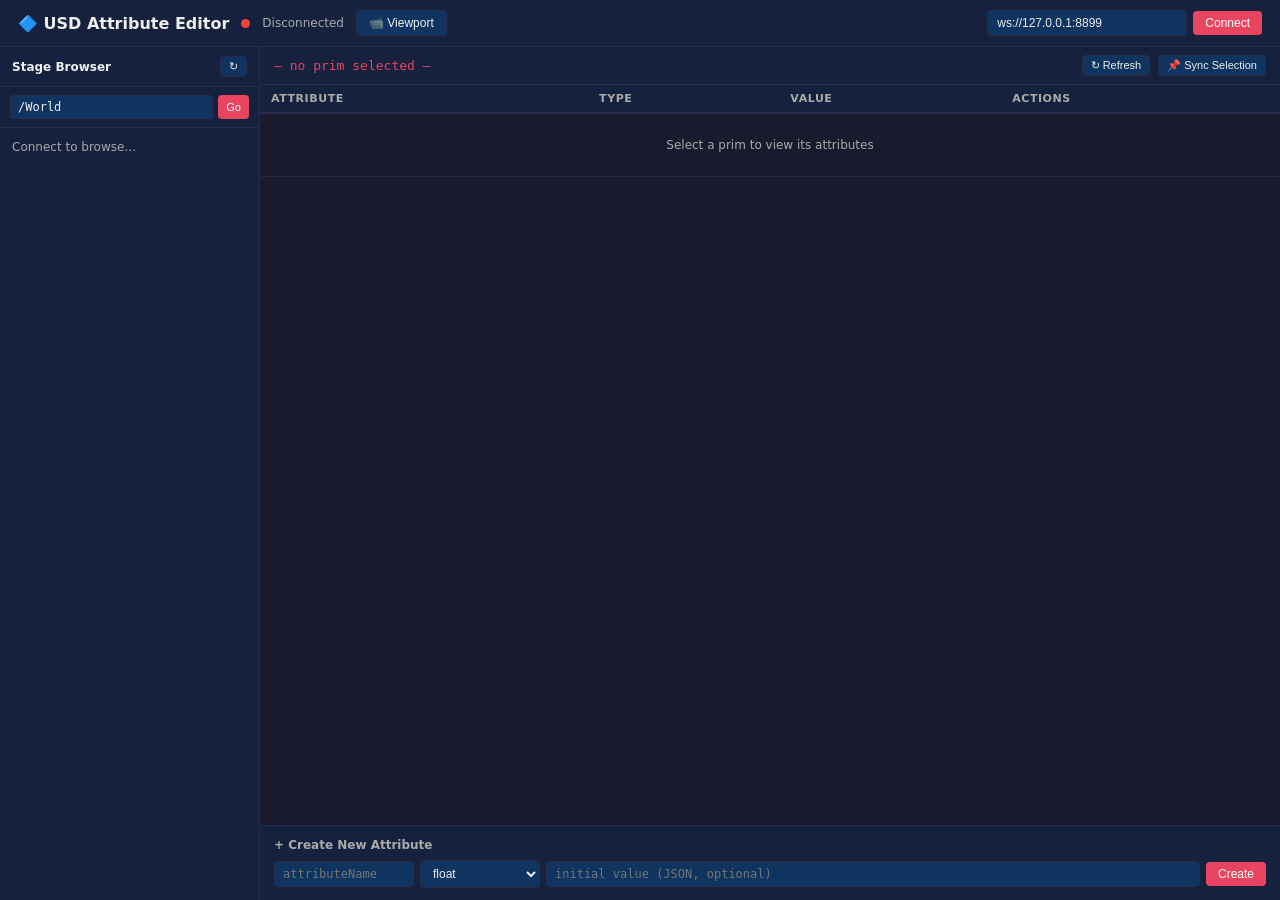
==== source/extensions/omnicool.webapp/data/webapp/usd-editor.html @ cc1acbef "fix: Omniverse WebRTC no video — add vid.play(), remove 0.4s outer timeout, use get_running_loop() C" ====
<!DOCTYPE html>
<html lang="en">
<head>
  <meta charset="utf-8"/>
  <meta name="viewport" content="width=device-width,initial-scale=1"/>
  <title>USD Attribute Editor</title>
  <style>
    :root {
      --bg: #1a1a2e; --surface: #16213e; --card: #0f3460;
      --accent: #e94560; --accent2: #533483;
      --text: #eee; --text-dim: #aaa; --border: #2a2a4a;
      --success: #4caf50; --warning: #ff9800; --error: #f44336;
    }
    * { box-sizing: border-box; margin: 0; padding: 0; }
    body { background: var(--bg); color: var(--text); font-family: 'Segoe UI', system-ui, sans-serif; height: 100vh; display: flex; flex-direction: column; overflow: hidden; }
    header { background: var(--surface); padding: 10px 18px; display: flex; align-items: center; gap: 12px; border-bottom: 1px solid var(--border); flex-shrink: 0; }
    header h1 { font-size: 16px; font-weight: 600; white-space: nowrap; }
    .status-dot { width: 9px; height: 9px; border-radius: 50%; background: var(--error); flex-shrink: 0; }
    .status-dot.connected { background: var(--success); }
    .status-dot.connecting { background: var(--warning); }
    .status-label { font-size: 12px; color: var(--text-dim); white-space: nowrap; }
    .ws-row { display: flex; gap: 6px; margin-left: auto; align-items: center; }
    .ws-row input { background: var(--card); border: 1px solid var(--border); color: var(--text); padding: 5px 9px; border-radius: 4px; font-size: 12px; width: 200px; }
    button { cursor: pointer; border: none; border-radius: 4px; padding: 5px 12px; font-size: 12px; font-weight: 500; transition: opacity .15s; }
    button:disabled { opacity: .4; cursor: default; }
    .btn-primary { background: var(--accent); color: #fff; }
    .btn-primary:not(:disabled):hover { opacity: .82; }
    .btn-secondary { background: var(--card); color: var(--text); border: 1px solid var(--border); }
    .btn-secondary:not(:disabled):hover { background: var(--accent2); border-color: var(--accent2); }
    .btn-danger { background: transparent; color: var(--error); border: 1px solid var(--error); }
    .btn-danger:not(:disabled):hover { background: var(--error); color: #fff; }
    .btn-sm { padding: 3px 8px; font-size: 11px; }
    .sel-bar { background: var(--accent2); padding: 5px 16px; font-size: 12px; display: none; align-items: center; gap: 8px; flex-shrink: 0; }
    .sel-bar.show { display: flex; }
    main { flex: 1; display: flex; overflow: hidden; }
    /* ── Prim panel ── */
    .prim-panel { width: 260px; background: var(--surface); border-right: 1px solid var(--border); display: flex; flex-direction: column; flex-shrink: 0; }
    .panel-hdr { padding: 9px 12px; font-size: 12px; font-weight: 600; border-bottom: 1px solid var(--border); display: flex; align-items: center; justify-content: space-between; }
    .path-row { padding: 8px 10px; display: flex; gap: 5px; border-bottom: 1px solid var(--border); }
    .path-row input { flex: 1; background: var(--card); border: 1px solid var(--border); color: var(--text); padding: 4px 7px; border-radius: 3px; font-size: 12px; font-family: monospace; }
    .prim-list { flex: 1; overflow-y: auto; }
    .prim-item { padding: 6px 12px; font-size: 12px; cursor: pointer; border-bottom: 1px solid rgba(255,255,255,.04); display: flex; align-items: center; gap: 6px; font-family: monospace; }
    .prim-item:hover { background: var(--card); }
    .prim-item.sel { background: var(--accent2); }
    .prim-icon { opacity: .5; font-style: normal; }
    /* ── Attr panel ── */
    .attr-panel { flex: 1; display: flex; flex-direction: column; overflow: hidden; min-width: 0; }
    .attr-toolbar { padding: 8px 14px; border-bottom: 1px solid var(--border); display: flex; align-items: center; gap: 8px; background: var(--surface); flex-shrink: 0; flex-wrap: wrap; }
    .attr-toolbar .prim-lbl { font-size: 13px; color: var(--accent); font-family: monospace; flex: 1; min-width: 0; overflow: hidden; text-overflow: ellipsis; white-space: nowrap; }
    .table-wrap { flex: 1; overflow-y: auto; }
    table { width: 100%; border-collapse: collapse; font-size: 12px; }
    th { text-align: left; padding: 7px 11px; background: var(--surface); border-bottom: 2px solid var(--border); font-weight: 600; color: var(--text-dim); font-size: 11px; text-transform: uppercase; letter-spacing: .05em; position: sticky; top: 0; }
    td { padding: 5px 11px; border-bottom: 1px solid rgba(255,255,255,.05); vertical-align: middle; }
    tr:hover td { background: rgba(255,255,255,.03); }
    .col-name { font-family: monospace; color: #64b5f6; white-space: nowrap; }
    .col-type { color: var(--text-dim); font-family: monospace; font-size: 11px; white-space: nowrap; }
    .col-val  { font-family: monospace; max-width: 280px; overflow: hidden; text-overflow: ellipsis; white-space: nowrap; }
    .col-acts { white-space: nowrap; }
    .edit-inp { background: var(--card); border: 1px solid var(--accent); color: var(--text); padding: 3px 7px; border-radius: 3px; font-family: monospace; font-size: 12px; width: 100%; }
    .act-row { display: flex; gap: 3px; }
    /* ── Create form ── */
    .create-form { padding: 12px 14px; background: var(--surface); border-top: 1px solid var(--border); flex-shrink: 0; }
    .create-form h3 { font-size: 12px; font-weight: 600; color: var(--text-dim); margin-bottom: 8px; }
    .form-row { display: flex; gap: 6px; flex-wrap: wrap; align-items: center; }
    .form-row input, .form-row select { background: var(--card); border: 1px solid var(--border); color: var(--text); padding: 5px 8px; border-radius: 4px; font-size: 12px; }
    #newName { width: 140px; font-family: monospace; }
    #newType { width: 120px; }
    #newVal  { flex: 1; min-width: 100px; font-family: monospace; }
    /* ── Toast ── */
    #toast { position: fixed; bottom: 18px; right: 18px; background: var(--card); color: var(--text); padding: 9px 16px; border-radius: 5px; font-size: 12px; display: none; border-left: 3px solid var(--success); z-index: 999; max-width: 320px; }
    #toast.err { border-left-color: var(--error); }
    /* ── Scrollbar ── */
    ::-webkit-scrollbar { width: 6px; } ::-webkit-scrollbar-track { background: transparent; } ::-webkit-scrollbar-thumb { background: #333; border-radius: 3px; }
    /* ── I-key inspect mode ── */
    body.i-mode, body.i-mode * { cursor: crosshair !important; }
    #iKeyHint { position: fixed; bottom: 0; left: 0; right: 0; background: rgba(233,69,96,.88); color: #fff; text-align: center; padding: 6px 12px; font-size: 12px; font-weight: 500; display: none; z-index: 300; pointer-events: none; }
    body.i-mode #iKeyHint { display: block; }
    #iKeyHint.armed { background: rgba(83,52,131,.92); }
    /* ── Prim info HUD ── */
    #primHud { position: fixed; background: var(--surface); border: 1px solid var(--accent); border-radius: 7px; padding: 11px 15px 9px; min-width: 240px; max-width: 380px; box-shadow: 0 6px 24px rgba(0,0,0,.55); z-index: 400; display: none; }
    .hud-path { font-family: monospace; color: var(--accent); font-size: 13px; font-weight: 600; margin-bottom: 7px; word-break: break-all; }
    .hud-tbl { width: 100%; border-collapse: collapse; font-size: 11px; }
    .hud-tbl td { padding: 2px 8px 2px 0; vertical-align: top; }
    .hud-attr-name { color: #64b5f6; font-family: monospace; white-space: nowrap; }
    .hud-attr-val  { color: var(--text); font-family: monospace; max-width: 220px; overflow: hidden; text-overflow: ellipsis; white-space: nowrap; }
    .hud-empty { font-size: 11px; color: var(--text-dim); margin-bottom: 4px; }
    .hud-hint { font-size: 10px; color: var(--text-dim); margin-top: 7px; padding-top: 5px; border-top: 1px solid var(--border); }
    /* ── WebRTC viewport panel ── */
    #rtcPanel { display: none; background: #000; border-bottom: 1px solid var(--border); flex-shrink: 0; position: relative; height: 300px; }
    #rtcPanel.show { display: flex; }
    #rtcVideo { flex: 1; object-fit: contain; background: #000; height: 100%; display: block; }
    .rtc-bar { position: absolute; bottom: 0; left: 0; right: 0; background: rgba(22,33,62,.88); display: flex; align-items: center; gap: 8px; padding: 5px 10px; font-size: 12px; }
    .rtc-dot { width: 8px; height: 8px; border-radius: 50%; background: var(--error); flex-shrink: 0; }
    .rtc-dot.connected { background: var(--success); }
    .rtc-dot.connecting { background: var(--warning); }
    #rtcUrl { background: var(--card); border: 1px solid var(--border); color: var(--text); padding: 4px 8px; border-radius: 3px; font-size: 11px; width: 240px; font-family: monospace; }
    .rtc-note { font-size: 10px; color: var(--text-dim); margin-left: auto; }
  </style>
</head>
<body>

<header>
  <h1>🔷 USD Attribute Editor</h1>
  <div class="status-dot" id="dot"></div>
  <span class="status-label" id="statusLbl">Disconnected</span>
  <button class="btn-secondary" id="rtcToggleBtn"
          onclick="toggleRtcPanel()" title="Toggle live viewport stream">
    📹 Viewport
  </button>
  <div class="ws-row">
    <input id="wsUrl" value="ws://127.0.0.1:8899" placeholder="ws://host:port"/>
    <button class="btn-primary" id="connectBtn" onclick="toggleConnect()">Connect</button>
  </div>
</header>

<div class="sel-bar" id="selBar">
  📌 Viewport selection:&nbsp;<span id="selPaths" style="font-family:monospace"></span>
  <button class="btn-sm btn-secondary" onclick="loadFromSel()">Load</button>
</div>

<!-- Live viewport streaming panel (WebRTC) — hidden until toggled -->
<div id="rtcPanel">
  <!-- eslint-disable-next-line -->
  <video id="rtcVideo" autoplay playsinline muted></video>
  <div class="rtc-bar">
    <div class="rtc-dot" id="rtcDot"></div>
    <span id="rtcStatus" style="color:var(--text-dim)">Disconnected</span>
    <input id="rtcUrl" value="" placeholder="http://127.0.0.1:8900/webrtc/offer"/>
    <button class="btn-sm btn-primary" id="rtcConnBtn" onclick="rtcToggleConnect()">Connect</button>
    <span class="rtc-note">Requires webrtcEnabled = true in extension.toml</span>
  </div>
</div>

<main>
  <div class="prim-panel">
    <div class="panel-hdr">
      Stage Browser
      <button class="btn-sm btn-secondary" onclick="refreshChildren()" title="Refresh children">↻</button>
    </div>
    <div class="path-row">
      <input id="pathInp" value="/World" placeholder="Prim path" onkeydown="if(event.key==='Enter')goPath()"/>
      <button class="btn-sm btn-primary" onclick="goPath()">Go</button>
    </div>
    <div class="prim-list" id="primList"><div style="padding:12px;color:var(--text-dim);font-size:12px">Connect to browse…</div></div>
  </div>

  <div class="attr-panel">
    <div class="attr-toolbar">
      <span class="prim-lbl" id="primLbl">— no prim selected —</span>
      <button class="btn-sm btn-secondary" onclick="refreshAttrs()">↻ Refresh</button>
      <button class="btn-sm btn-secondary" onclick="syncSel()">📌 Sync Selection</button>
    </div>
    <div class="table-wrap">
      <table>
        <thead><tr><th>Attribute</th><th>Type</th><th>Value</th><th>Actions</th></tr></thead>
        <tbody id="attrTbody">
          <tr><td colspan="4" style="text-align:center;padding:24px;color:var(--text-dim)">Select a prim to view its attributes</td></tr>
        </tbody>
      </table>
    </div>
    <div class="create-form">
      <h3>+ Create New Attribute</h3>
      <div class="form-row">
        <input id="newName" placeholder="attributeName" />
        <select id="newType">
          <option value="float">float</option>
          <option value="double">double</option>
          <option value="int">int</option>
          <option value="bool">bool</option>
          <option value="string">string</option>
          <option value="token">token</option>
          <option value="asset">asset</option>
          <option value="float2">float2</option>
          <option value="float3">float3</option>
          <option value="float4">float4</option>
          <option value="double3">double3</option>
          <option value="color3f">color3f</option>
          <option value="color4f">color4f</option>
          <option value="normal3f">normal3f</option>
          <option value="point3f">point3f</option>
          <option value="vector3f">vector3f</option>
          <option value="texCoord2f">texCoord2f</option>
          <option value="matrix4d">matrix4d</option>
          <option value="quatf">quatf</option>
        </select>
        <input id="newVal" placeholder="initial value (JSON, optional)" />
        <button class="btn-primary" onclick="createAttr()">Create</button>
      </div>
    </div>
  </div>
</main>

<div id="iKeyHint">🔍 Inspect mode — hold the mouse button for 1 second to read prim attributes</div>
<div id="primHud"></div>

<div id="toast"></div>

<script>
  /* ── State ─────────────────────────────────────────────────── */
  let ws = null, msgId = 0, pending = {}, currentPrim = null, editingAttr = null, attrRows = [];

  /* ── WebSocket ─────────────────────────────────────────────── */
  function toggleConnect() {
    if (ws && ws.readyState === WebSocket.OPEN) { ws.close(); return; }
    connect();
  }

  function connect() {
    const url = document.getElementById('wsUrl').value.trim();
    if (ws) { ws.close(); ws = null; }
    setStatus('connecting');
    ws = new WebSocket(url);
    ws.onopen = () => {
      setStatus('connected');
      document.getElementById('connectBtn').textContent = 'Disconnect';
      syncSel();
      if (currentPrim) refreshAttrs();
      else refreshChildren();
    };
    ws.onclose = ws.onerror = () => {
      setStatus('disconnected');
      document.getElementById('connectBtn').textContent = 'Connect';
    };
    ws.onmessage = (evt) => {
      let msg; try { msg = JSON.parse(evt.data); } catch { return; }
      const cb = pending[msg.id];
      if (cb) { delete pending[msg.id]; msg.ok ? cb.resolve(msg.payload) : cb.reject(new Error(msg.error || 'USD error')); }
    };
  }

  function send(type, payload) {
    return new Promise((resolve, reject) => {
      if (!ws || ws.readyState !== WebSocket.OPEN) { reject(new Error('Not connected')); return; }
      const id = String(++msgId);
      pending[id] = { resolve, reject };
      ws.send(JSON.stringify({ id, type, payload }));
      setTimeout(() => { if (pending[id]) { delete pending[id]; reject(new Error('Timeout')); } }, 10000);
    });
  }

  function setStatus(s) {
    const dot = document.getElementById('dot'), lbl = document.getElementById('statusLbl');
    dot.className = 'status-dot' + (s === 'connected' ? ' connected' : s === 'connecting' ? ' connecting' : '');
    lbl.textContent = s === 'connected' ? 'Connected' : s === 'connecting' ? 'Connecting…' : 'Disconnected';
  }

  function toast(msg, isErr) {
    const t = document.getElementById('toast');
    t.textContent = msg; t.className = isErr ? 'err' : ''; t.style.display = 'block';
    setTimeout(() => { t.style.display = 'none'; }, 3000);
  }

  /* ── Prim browser ──────────────────────────────────────────── */
  async function goPath() {
    const p = document.getElementById('pathInp').value.trim();
    if (p) await selectPrim(p);
  }

  async function refreshChildren() {
    const path = document.getElementById('pathInp').value.trim() || '/';
    try {
      const r = await send('usd.list_children', { primPath: path });
      renderPrimList(r.children || []);
    } catch(e) { toast('Error: ' + e.message, true); }
  }

  async function selectPrim(path) {
    currentPrim = path;
    document.getElementById('pathInp').value = path;
    document.getElementById('primLbl').textContent = path;
    document.querySelectorAll('.prim-item').forEach(el => el.classList.toggle('sel', el.dataset.path === path));
    await Promise.all([refreshAttrs(), refreshChildren()]);
  }

  function renderPrimList(paths) {
    const list = document.getElementById('primList');
    if (!paths.length) { list.innerHTML = '<div style="padding:12px;color:var(--text-dim);font-size:12px">No children</div>'; return; }
    list.innerHTML = '';
    paths.forEach(p => {
      const el = document.createElement('div');
      el.className = 'prim-item' + (p === currentPrim ? ' sel' : '');
      el.dataset.path = p;
      el.innerHTML = `<i class="prim-icon">▸</i>${esc(p.split('/').pop())}`;
      el.title = p;
      el.onclick = () => selectPrim(p);
      list.appendChild(el);
    });
  }

  /* ── Attribute editor ──────────────────────────────────────── */
  async function refreshAttrs() {
    if (!currentPrim) return;
    const tbody = document.getElementById('attrTbody');
    tbody.innerHTML = '<tr><td colspan="4" style="padding:12px;color:var(--text-dim)">Loading…</td></tr>';
    try {
      const { attrs } = await send('usd.list_attrs', { primPath: currentPrim });
      attrRows = await Promise.all((attrs || []).map(async name => {
        try { const r = await send('usd.get_attr', { primPath: currentPrim, attr: name }); return { name, value: r.value }; }
        catch { return { name, value: null }; }
      }));
      renderAttrTable();
    } catch(e) {
      tbody.innerHTML = `<tr><td colspan="4" style="padding:12px;color:var(--error)">${esc(e.message)}</td></tr>`;
    }
  }

  function renderAttrTable() {
    const tbody = document.getElementById('attrTbody');
    tbody.innerHTML = '';
    if (!attrRows.length) {
      tbody.innerHTML = '<tr><td colspan="4" style="text-align:center;padding:24px;color:var(--text-dim)">No attributes on this prim</td></tr>';
      return;
    }
    attrRows.forEach(({ name, value }) => {
      const tr = document.createElement('tr');
      const vs = fmtVal(value), editing = editingAttr === name;
      tr.innerHTML = `
        <td class="col-name">${esc(name)}</td>
        <td class="col-type">${esc(guessType(value))}</td>
        <td class="col-val">${
          editing
            ? `<input class="edit-inp" id="ei_${esc(name)}" value="${esc(vs)}" onkeydown="onEditKey(event,'${esc(name)}')">`
            : `<span title="${esc(vs)}">${esc(vs)}</span>`
        }</td>
        <td class="col-acts"><div class="act-row">${
          editing
            ? `<button class="btn-sm btn-primary" onclick="saveAttr('${esc(name)}')">✓ Save</button>
               <button class="btn-sm btn-secondary" onclick="cancelEdit()">✗</button>`
            : `<button class="btn-sm btn-secondary" onclick="startEdit('${esc(name)}')">Edit</button>
               <button class="btn-sm btn-danger" onclick="deleteAttr('${esc(name)}')">✕</button>`
        }</div></td>`;
      tbody.appendChild(tr);
    });
    if (editingAttr) { const inp = document.getElementById('ei_' + editingAttr); if (inp) { inp.focus(); inp.select(); } }
  }

  function startEdit(name) { editingAttr = name; renderAttrTable(); }
  function cancelEdit()    { editingAttr = null; renderAttrTable(); }
  function onEditKey(e, name) { if (e.key === 'Enter') saveAttr(name); else if (e.key === 'Escape') cancelEdit(); }

  async function saveAttr(name) {
    const inp = document.getElementById('ei_' + name);
    if (!inp) return;
    let value; try { value = JSON.parse(inp.value); } catch { value = inp.value; }
    try {
      await send('usd.set_attr', { primPath: currentPrim, attr: name, value });
      toast('✓ Saved: ' + name);
      editingAttr = null;
      await refreshAttrs();
    } catch(e) { toast('Error: ' + e.message, true); }
  }

  async function deleteAttr(name) {
    if (!confirm(`Delete attribute "${name}" from ${currentPrim}?`)) return;
    try {
      await send('usd.delete_attr', { primPath: currentPrim, attr: name });
      toast('✓ Deleted: ' + name);
      await refreshAttrs();
    } catch(e) { toast('Error: ' + e.message, true); }
  }

  async function createAttr() {
    const name = document.getElementById('newName').value.trim();
    const typeName = document.getElementById('newType').value;
    const rawVal  = document.getElementById('newVal').value.trim();
    if (!name) { toast('Enter attribute name', true); return; }
    if (!currentPrim) { toast('Select a prim first', true); return; }
    let value = null;
    if (rawVal) { try { value = JSON.parse(rawVal); } catch { value = rawVal; } }
    try {
      await send('usd.create_attr', { primPath: currentPrim, attr: name, typeName, value });
      toast('✓ Created: ' + name);
      document.getElementById('newName').value = '';
      document.getElementById('newVal').value  = '';
      await refreshAttrs();
    } catch(e) { toast('Error: ' + e.message, true); }
  }

  /* ── Viewport selection ────────────────────────────────────── */
  async function syncSel() {
    try {
      const { paths } = await send('usd.get_selection', {});
      const bar = document.getElementById('selBar');
      if (paths && paths.length) {
        bar.className = 'sel-bar show';
        document.getElementById('selPaths').textContent = paths.join(', ');
      } else { bar.className = 'sel-bar'; }
    } catch { /* ignore */ }
  }

  async function loadFromSel() {
    try {
      const { paths } = await send('usd.get_selection', {});
      if (paths && paths.length) await selectPrim(paths[0]);
      else toast('Nothing selected in viewport', true);
    } catch(e) { toast('Error: ' + e.message, true); }
  }

  /* ── Helpers ───────────────────────────────────────────────── */
  function fmtVal(v) {
    if (v === null || v === undefined) return '—';
    if (typeof v === 'object') return JSON.stringify(v);
    return String(v);
  }
  function guessType(v) {
    if (v === null || v === undefined) return '';
    if (Array.isArray(v)) return `array[${v.length}]`;
    return typeof v;
  }
  function esc(s) {
    return String(s).replace(/&/g,'&amp;').replace(/</g,'&lt;').replace(/>/g,'&gt;').replace(/"/g,'&quot;');
  }

  /* ── Prim info HUD (hold I + long-press for 1 s) ─────────────────────── */
  let _iKeyActive = false;
  let _pickTimer  = null;
  const _HOLD_MS  = 1000;  // long-press threshold in ms

  document.addEventListener('keydown', (e) => {
    if ((e.key === 'i' || e.key === 'I') && !e.repeat && !e.ctrlKey && !e.metaKey) {
      _iKeyActive = true;
      document.body.classList.add('i-mode');
    }
  });

  document.addEventListener('keyup', (e) => {
    if (e.key === 'i' || e.key === 'I') {
      _iKeyActive = false;
      document.body.classList.remove('i-mode');
      _cancelPickTimer();
    }
  });

  document.addEventListener('mousedown', (e) => {
    if (!_iKeyActive || !ws || ws.readyState !== WebSocket.OPEN) return;
    const cx = e.clientX, cy = e.clientY;
    document.getElementById('iKeyHint').classList.add('armed');
    _pickTimer = setTimeout(() => {
      document.getElementById('iKeyHint').classList.remove('armed');
      _triggerPrimInspect(cx, cy);
    }, _HOLD_MS);
  });

  document.addEventListener('mouseup', () => {
    document.getElementById('iKeyHint').classList.remove('armed');
    _cancelPickTimer();
  });

  function _cancelPickTimer() {
    if (_pickTimer) { clearTimeout(_pickTimer); _pickTimer = null; }
  }

  async function _triggerPrimInspect(cx, cy) {
    const normX = cx / window.innerWidth;
    const normY = cy / window.innerHeight;
    try {
      const data = await send('usd.get_prim_info', { x: normX, y: normY, maxAttrs: 10 });
      _showPrimHud(cx, cy, data.primPath, data.attrs || []);
    } catch (e) {
      toast('Inspect failed: ' + e.message, true);
    }
  }

  function _showPrimHud(cx, cy, primPath, attrs) {
    const hud = document.getElementById('primHud');
    if (!primPath) {
      hud.innerHTML = '<div class="hud-path">No prim found at cursor</div>'
        + '<div class="hud-hint">Select a prim in the viewport, then try again.</div>';
    } else {
      const rows = attrs.map(({ name, value }) =>
        `<tr><td class="hud-attr-name">${esc(name)}</td>`
        + `<td class="hud-attr-val">${esc(fmtVal(value))}</td></tr>`
      ).join('');
      hud.innerHTML = `<div class="hud-path">${esc(primPath)}</div>`
        + (rows
            ? `<table class="hud-tbl"><tbody>${rows}</tbody></table>`
            : '<div class="hud-empty">No attributes on this prim</div>')
        + '<div class="hud-hint">Click this panel or press Esc to dismiss  ·  Click <em>Load</em> to open in editor</div>'
        + `<div style="margin-top:6px"><button class="btn-sm btn-primary" onclick="selectPrim('${esc(primPath)}');_hidePrimHud()">Load in editor</button></div>`;
    }

    // Position HUD near the click, clamped to the viewport
    const pad = 12;
    let left = cx + pad, top = cy + pad;
    // Defer layout measurement until the HUD is visible
    hud.style.display = 'block';
    const rect = hud.getBoundingClientRect();
    if (left + rect.width  > window.innerWidth)  left = cx - rect.width  - pad;
    if (top  + rect.height > window.innerHeight) top  = cy - rect.height - pad;
    hud.style.left = Math.max(0, left) + 'px';
    hud.style.top  = Math.max(0, top)  + 'px';

    // Close on Escape or a click outside the HUD
    const _onKey = (e) => { if (e.key === 'Escape') _hidePrimHud(); };
    const _onClickOutside = (e) => { if (!hud.contains(e.target)) _hidePrimHud(); };
    setTimeout(() => {
      document.addEventListener('keydown', _onKey);
      document.addEventListener('mousedown', _onClickOutside);
    }, 50);

    hud._removeListeners = () => {
      document.removeEventListener('keydown', _onKey);
      document.removeEventListener('mousedown', _onClickOutside);
    };
  }

  function _hidePrimHud() {
    const hud = document.getElementById('primHud');
    hud.style.display = 'none';
    if (hud._removeListeners) { hud._removeListeners(); hud._removeListeners = null; }
  }

  /* ── WebRTC viewport streaming ─────────────────────────────── */
  let _rtcPc = null;

  function toggleRtcPanel() {
    const panel = document.getElementById('rtcPanel');
    const btn   = document.getElementById('rtcToggleBtn');
    if (panel.classList.toggle('show')) {
      btn.style.background = 'var(--accent2)';
      // Default signaling URL: same host as the page, port 8900
      const sigUrl = document.getElementById('rtcUrl');
      if (!sigUrl.value) {
        sigUrl.value = window.location.protocol + '//' + window.location.hostname + ':8900/webrtc/offer';
      }
    } else {
      btn.style.background = '';
      rtcDisconnect();
    }
  }

  function _setRtcStatus(s) {
    const dot = document.getElementById('rtcDot');
    const lbl = document.getElementById('rtcStatus');
    const btn = document.getElementById('rtcConnBtn');
    const states = { connected: ['connected',''], connecting: ['connecting',''], disconnected: ['',''] };
    const [cls] = states[s] || states.disconnected;
    dot.className = 'rtc-dot' + (cls ? ' ' + cls : '');
    lbl.textContent = s.charAt(0).toUpperCase() + s.slice(1);
    btn.textContent = s === 'connected' ? 'Disconnect' : 'Connect';
    btn.disabled = s === 'connecting';
  }

  async function rtcConnect() {
    const sigUrl = document.getElementById('rtcUrl').value.trim();
    if (!sigUrl) { toast('Enter the signaling URL', true); return; }
    if (_rtcPc) return;

    _setRtcStatus('connecting');
    try {
      const pc = new RTCPeerConnection({ iceServers: [] });
      _rtcPc = pc;

      // Request a recvonly video stream from the server — this creates a
      // video m-line in the SDP offer so the server knows to attach the
      // OmniViewportVideoTrack before answering.
      pc.addTransceiver('video', { direction: 'recvonly' });

      // Attach the incoming video track to the <video> element as soon as
      // the server sends it.
      pc.ontrack = (evt) => {
        const vid = document.getElementById('rtcVideo');
        if (evt.streams && evt.streams[0]) {
          vid.srcObject = evt.streams[0];
        } else {
          // Fallback for browsers that don't populate evt.streams
          const ms = vid.srcObject instanceof MediaStream
            ? vid.srcObject
            : new MediaStream();
          ms.addTrack(evt.track);
          vid.srcObject = ms;
        }
        // Browsers require an explicit play() after srcObject is set
        // programmatically, even when the element has autoplay+muted.
        vid.play().catch(() => {});
      };

      pc.onconnectionstatechange = () => {
        const s = pc.connectionState;
        if (s === 'connected')   _setRtcStatus('connected');
        if (s === 'connecting' || s === 'new') _setRtcStatus('connecting');
        if (s === 'failed' || s === 'closed' || s === 'disconnected') {
          _rtcPc = null;
          _setRtcStatus('disconnected');
        }
      };

      // Create the SDP offer (includes the recvonly video transceiver)
      const offer = await pc.createOffer();
      await pc.setLocalDescription(offer);

      // Wait for ICE candidate gathering to complete so the offer SDP
      // contains all a=candidate lines before we POST it to the server.
      // Without this wait the offer has no candidates, the ICE transport
      // never connects, and ontrack never fires on the browser.
      await new Promise((resolve) => {
        if (pc.iceGatheringState === 'complete') { resolve(); return; }
        const _onchange = () => {
          if (pc.iceGatheringState === 'complete') {
            pc.removeEventListener('icegatheringstatechange', _onchange);
            resolve();
          }
        };
        pc.addEventListener('icegatheringstatechange', _onchange);
        // Safety valve: 4 s maximum wait
        setTimeout(resolve, 4000);
      });

      // Post the offer to the Kit signaling server
      const resp = await fetch(sigUrl, {
        method: 'POST',
        headers: { 'Content-Type': 'application/json' },
        body: JSON.stringify({ sdp: pc.localDescription.sdp, type: pc.localDescription.type }),
      });
      if (!resp.ok) throw new Error('Signaling HTTP ' + resp.status);

      const answer = await resp.json();
      await pc.setRemoteDescription(new RTCSessionDescription(answer));
    } catch (e) {
      _rtcPc = null;
      _setRtcStatus('disconnected');
      toast('WebRTC error: ' + e.message, true);
    }
  }

  function rtcDisconnect() {
    if (_rtcPc) { _rtcPc.close(); _rtcPc = null; }
    const vid = document.getElementById('rtcVideo');
    vid.srcObject = null;
    _setRtcStatus('disconnected');
  }

  function rtcToggleConnect() {
    if (_rtcPc) rtcDisconnect();
    else rtcConnect();
  }

  /* Auto-connect */
  window.onload = connect;
</script>
</body>
</html>
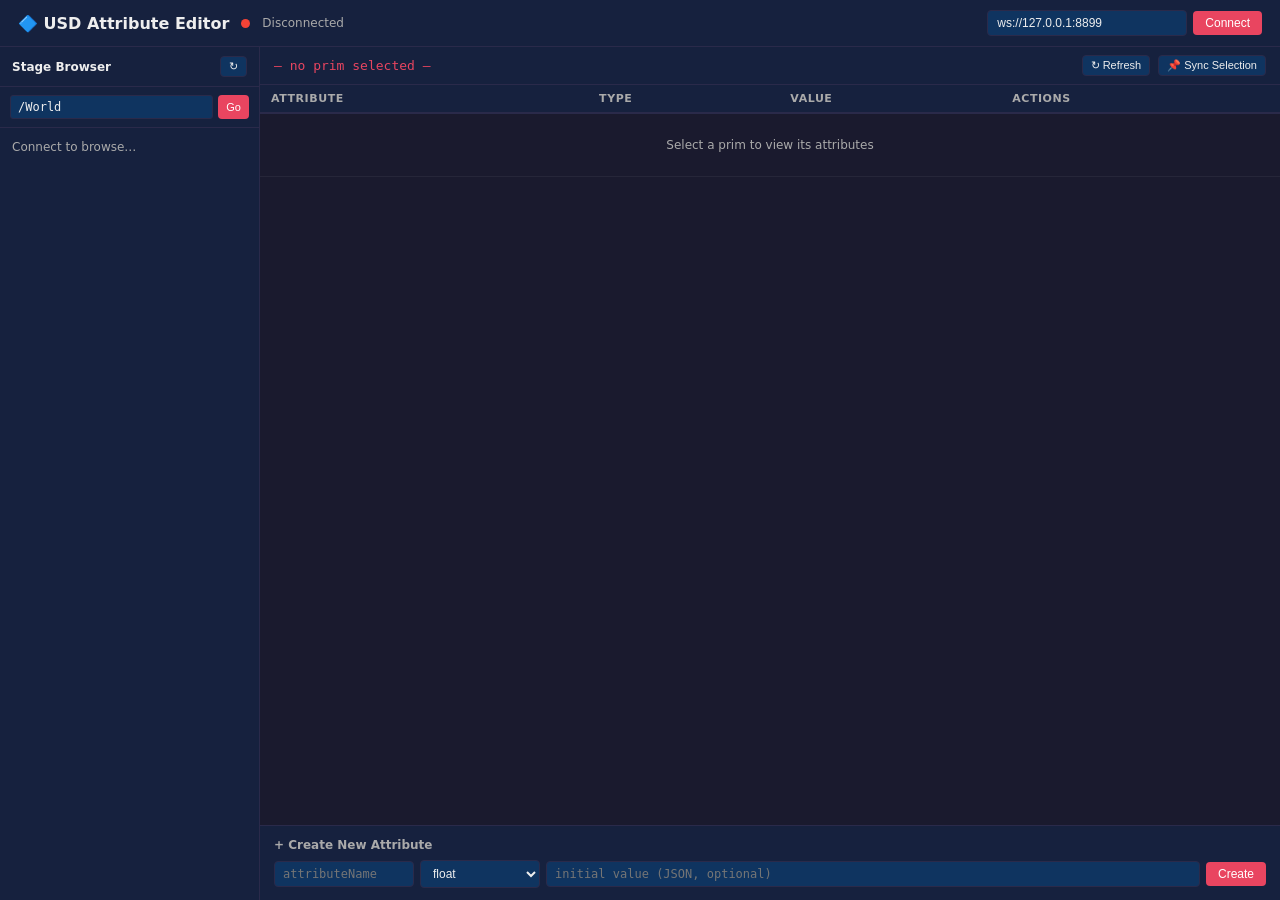
==== commit 2ec7b99d: "revert: restore codebase to commit 2b71c61 (working usd.get_prim_info + I-key HUD) Co-authored-by: R" ====
--- a/source/extensions/omnicool.webapp/data/webapp/usd-editor.html
+++ b/source/extensions/omnicool.webapp/data/webapp/usd-editor.html
@@ -85,16 +85,6 @@
     .hud-attr-val  { color: var(--text); font-family: monospace; max-width: 220px; overflow: hidden; text-overflow: ellipsis; white-space: nowrap; }
     .hud-empty { font-size: 11px; color: var(--text-dim); margin-bottom: 4px; }
     .hud-hint { font-size: 10px; color: var(--text-dim); margin-top: 7px; padding-top: 5px; border-top: 1px solid var(--border); }
-    /* ── WebRTC viewport panel ── */
-    #rtcPanel { display: none; background: #000; border-bottom: 1px solid var(--border); flex-shrink: 0; position: relative; height: 300px; }
-    #rtcPanel.show { display: flex; }
-    #rtcVideo { flex: 1; object-fit: contain; background: #000; height: 100%; display: block; }
-    .rtc-bar { position: absolute; bottom: 0; left: 0; right: 0; background: rgba(22,33,62,.88); display: flex; align-items: center; gap: 8px; padding: 5px 10px; font-size: 12px; }
-    .rtc-dot { width: 8px; height: 8px; border-radius: 50%; background: var(--error); flex-shrink: 0; }
-    .rtc-dot.connected { background: var(--success); }
-    .rtc-dot.connecting { background: var(--warning); }
-    #rtcUrl { background: var(--card); border: 1px solid var(--border); color: var(--text); padding: 4px 8px; border-radius: 3px; font-size: 11px; width: 240px; font-family: monospace; }
-    .rtc-note { font-size: 10px; color: var(--text-dim); margin-left: auto; }
   </style>
 </head>
 <body>
@@ -103,10 +93,6 @@
   <h1>🔷 USD Attribute Editor</h1>
   <div class="status-dot" id="dot"></div>
   <span class="status-label" id="statusLbl">Disconnected</span>
-  <button class="btn-secondary" id="rtcToggleBtn"
-          onclick="toggleRtcPanel()" title="Toggle live viewport stream">
-    📹 Viewport
-  </button>
   <div class="ws-row">
     <input id="wsUrl" value="ws://127.0.0.1:8899" placeholder="ws://host:port"/>
     <button class="btn-primary" id="connectBtn" onclick="toggleConnect()">Connect</button>
@@ -116,19 +102,6 @@
 <div class="sel-bar" id="selBar">
   📌 Viewport selection:&nbsp;<span id="selPaths" style="font-family:monospace"></span>
   <button class="btn-sm btn-secondary" onclick="loadFromSel()">Load</button>
-</div>
-
-<!-- Live viewport streaming panel (WebRTC) — hidden until toggled -->
-<div id="rtcPanel">
-  <!-- eslint-disable-next-line -->
-  <video id="rtcVideo" autoplay playsinline muted></video>
-  <div class="rtc-bar">
-    <div class="rtc-dot" id="rtcDot"></div>
-    <span id="rtcStatus" style="color:var(--text-dim)">Disconnected</span>
-    <input id="rtcUrl" value="" placeholder="http://127.0.0.1:8900/webrtc/offer"/>
-    <button class="btn-sm btn-primary" id="rtcConnBtn" onclick="rtcToggleConnect()">Connect</button>
-    <span class="rtc-note">Requires webrtcEnabled = true in extension.toml</span>
-  </div>
 </div>
 
 <main>
@@ -510,131 +483,6 @@
     if (hud._removeListeners) { hud._removeListeners(); hud._removeListeners = null; }
   }
 
-  /* ── WebRTC viewport streaming ─────────────────────────────── */
-  let _rtcPc = null;
-
-  function toggleRtcPanel() {
-    const panel = document.getElementById('rtcPanel');
-    const btn   = document.getElementById('rtcToggleBtn');
-    if (panel.classList.toggle('show')) {
-      btn.style.background = 'var(--accent2)';
-      // Default signaling URL: same host as the page, port 8900
-      const sigUrl = document.getElementById('rtcUrl');
-      if (!sigUrl.value) {
-        sigUrl.value = window.location.protocol + '//' + window.location.hostname + ':8900/webrtc/offer';
-      }
-    } else {
-      btn.style.background = '';
-      rtcDisconnect();
-    }
-  }
-
-  function _setRtcStatus(s) {
-    const dot = document.getElementById('rtcDot');
-    const lbl = document.getElementById('rtcStatus');
-    const btn = document.getElementById('rtcConnBtn');
-    const states = { connected: ['connected',''], connecting: ['connecting',''], disconnected: ['',''] };
-    const [cls] = states[s] || states.disconnected;
-    dot.className = 'rtc-dot' + (cls ? ' ' + cls : '');
-    lbl.textContent = s.charAt(0).toUpperCase() + s.slice(1);
-    btn.textContent = s === 'connected' ? 'Disconnect' : 'Connect';
-    btn.disabled = s === 'connecting';
-  }
-
-  async function rtcConnect() {
-    const sigUrl = document.getElementById('rtcUrl').value.trim();
-    if (!sigUrl) { toast('Enter the signaling URL', true); return; }
-    if (_rtcPc) return;
-
-    _setRtcStatus('connecting');
-    try {
-      const pc = new RTCPeerConnection({ iceServers: [] });
-      _rtcPc = pc;
-
-      // Request a recvonly video stream from the server — this creates a
-      // video m-line in the SDP offer so the server knows to attach the
-      // OmniViewportVideoTrack before answering.
-      pc.addTransceiver('video', { direction: 'recvonly' });
-
-      // Attach the incoming video track to the <video> element as soon as
-      // the server sends it.
-      pc.ontrack = (evt) => {
-        const vid = document.getElementById('rtcVideo');
-        if (evt.streams && evt.streams[0]) {
-          vid.srcObject = evt.streams[0];
-        } else {
-          // Fallback for browsers that don't populate evt.streams
-          const ms = vid.srcObject instanceof MediaStream
-            ? vid.srcObject
-            : new MediaStream();
-          ms.addTrack(evt.track);
-          vid.srcObject = ms;
-        }
-        // Browsers require an explicit play() after srcObject is set
-        // programmatically, even when the element has autoplay+muted.
-        vid.play().catch(() => {});
-      };
-
-      pc.onconnectionstatechange = () => {
-        const s = pc.connectionState;
-        if (s === 'connected')   _setRtcStatus('connected');
-        if (s === 'connecting' || s === 'new') _setRtcStatus('connecting');
-        if (s === 'failed' || s === 'closed' || s === 'disconnected') {
-          _rtcPc = null;
-          _setRtcStatus('disconnected');
-        }
-      };
-
-      // Create the SDP offer (includes the recvonly video transceiver)
-      const offer = await pc.createOffer();
-      await pc.setLocalDescription(offer);
-
-      // Wait for ICE candidate gathering to complete so the offer SDP
-      // contains all a=candidate lines before we POST it to the server.
-      // Without this wait the offer has no candidates, the ICE transport
-      // never connects, and ontrack never fires on the browser.
-      await new Promise((resolve) => {
-        if (pc.iceGatheringState === 'complete') { resolve(); return; }
-        const _onchange = () => {
-          if (pc.iceGatheringState === 'complete') {
-            pc.removeEventListener('icegatheringstatechange', _onchange);
-            resolve();
-          }
-        };
-        pc.addEventListener('icegatheringstatechange', _onchange);
-        // Safety valve: 4 s maximum wait
-        setTimeout(resolve, 4000);
-      });
-
-      // Post the offer to the Kit signaling server
-      const resp = await fetch(sigUrl, {
-        method: 'POST',
-        headers: { 'Content-Type': 'application/json' },
-        body: JSON.stringify({ sdp: pc.localDescription.sdp, type: pc.localDescription.type }),
-      });
-      if (!resp.ok) throw new Error('Signaling HTTP ' + resp.status);
-
-      const answer = await resp.json();
-      await pc.setRemoteDescription(new RTCSessionDescription(answer));
-    } catch (e) {
-      _rtcPc = null;
-      _setRtcStatus('disconnected');
-      toast('WebRTC error: ' + e.message, true);
-    }
-  }
-
-  function rtcDisconnect() {
-    if (_rtcPc) { _rtcPc.close(); _rtcPc = null; }
-    const vid = document.getElementById('rtcVideo');
-    vid.srcObject = null;
-    _setRtcStatus('disconnected');
-  }
-
-  function rtcToggleConnect() {
-    if (_rtcPc) rtcDisconnect();
-    else rtcConnect();
-  }
-
   /* Auto-connect */
   window.onload = connect;
 </script>
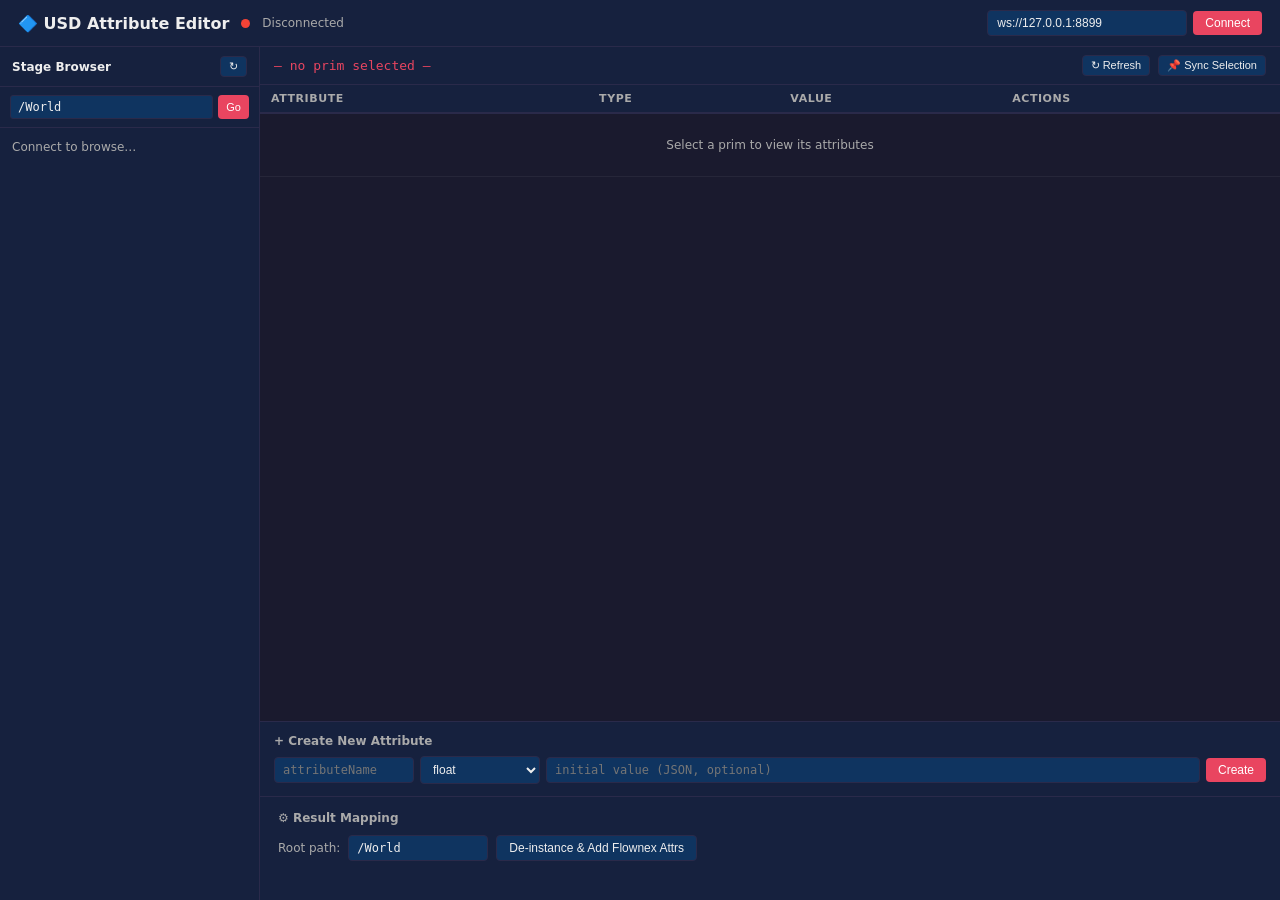
==== commit 661af4be: "Add flownex_attr_tools.py, WS handler, and Result Mapping panel in usd-editor.html Co-authored-by: R" ====
--- a/source/extensions/omnicool.webapp/data/webapp/usd-editor.html
+++ b/source/extensions/omnicool.webapp/data/webapp/usd-editor.html
@@ -71,20 +71,13 @@
     #toast.err { border-left-color: var(--error); }
     /* ── Scrollbar ── */
     ::-webkit-scrollbar { width: 6px; } ::-webkit-scrollbar-track { background: transparent; } ::-webkit-scrollbar-thumb { background: #333; border-radius: 3px; }
-    /* ── I-key inspect mode ── */
-    body.i-mode, body.i-mode * { cursor: crosshair !important; }
-    #iKeyHint { position: fixed; bottom: 0; left: 0; right: 0; background: rgba(233,69,96,.88); color: #fff; text-align: center; padding: 6px 12px; font-size: 12px; font-weight: 500; display: none; z-index: 300; pointer-events: none; }
-    body.i-mode #iKeyHint { display: block; }
-    #iKeyHint.armed { background: rgba(83,52,131,.92); }
-    /* ── Prim info HUD ── */
-    #primHud { position: fixed; background: var(--surface); border: 1px solid var(--accent); border-radius: 7px; padding: 11px 15px 9px; min-width: 240px; max-width: 380px; box-shadow: 0 6px 24px rgba(0,0,0,.55); z-index: 400; display: none; }
-    .hud-path { font-family: monospace; color: var(--accent); font-size: 13px; font-weight: 600; margin-bottom: 7px; word-break: break-all; }
-    .hud-tbl { width: 100%; border-collapse: collapse; font-size: 11px; }
-    .hud-tbl td { padding: 2px 8px 2px 0; vertical-align: top; }
-    .hud-attr-name { color: #64b5f6; font-family: monospace; white-space: nowrap; }
-    .hud-attr-val  { color: var(--text); font-family: monospace; max-width: 220px; overflow: hidden; text-overflow: ellipsis; white-space: nowrap; }
-    .hud-empty { font-size: 11px; color: var(--text-dim); margin-bottom: 4px; }
-    .hud-hint { font-size: 10px; color: var(--text-dim); margin-top: 7px; padding-top: 5px; border-top: 1px solid var(--border); }
+    /* ── Result Mapping panel ── */
+    .result-mapping-panel { padding: 14px 18px; background: var(--surface); border-top: 1px solid var(--border); flex-shrink: 0; }
+    .result-mapping-panel h3 { font-size: 12px; font-weight: 600; color: var(--text-dim); margin-bottom: 10px; }
+    .result-mapping-panel .rm-row { display: flex; gap: 8px; align-items: center; flex-wrap: wrap; }
+    .result-mapping-panel .rm-row label { font-size: 12px; color: var(--text-dim); white-space: nowrap; }
+    .result-mapping-panel .rm-row input { background: var(--card); border: 1px solid var(--border); color: var(--text); padding: 5px 8px; border-radius: 4px; font-size: 12px; font-family: monospace; width: 140px; }
+    #rmResult { margin-top: 8px; font-size: 12px; color: var(--success); min-height: 1.4em; }
   </style>
 </head>
 <body>
@@ -160,11 +153,17 @@
         <button class="btn-primary" onclick="createAttr()">Create</button>
       </div>
     </div>
+    <div class="result-mapping-panel">
+      <h3>⚙ Result Mapping</h3>
+      <div class="rm-row">
+        <label>Root path:</label>
+        <input id="rmRoot" value="/World" placeholder="/World" />
+        <button class="btn-secondary" onclick="runDeinstanceAndAddFlownex()">De-instance &amp; Add Flownex Attrs</button>
+      </div>
+      <div id="rmResult"></div>
+    </div>
   </div>
 </main>
-
-<div id="iKeyHint">🔍 Inspect mode — hold the mouse button for 1 second to read prim attributes</div>
-<div id="primHud"></div>
 
 <div id="toast"></div>
 
@@ -384,103 +383,22 @@
     return String(s).replace(/&/g,'&amp;').replace(/</g,'&lt;').replace(/>/g,'&gt;').replace(/"/g,'&quot;');
   }
 
-  /* ── Prim info HUD (hold I + long-press for 1 s) ─────────────────────── */
-  let _iKeyActive = false;
-  let _pickTimer  = null;
-  const _HOLD_MS  = 1000;  // long-press threshold in ms
-
-  document.addEventListener('keydown', (e) => {
-    if ((e.key === 'i' || e.key === 'I') && !e.repeat && !e.ctrlKey && !e.metaKey) {
-      _iKeyActive = true;
-      document.body.classList.add('i-mode');
+  /* ── Result Mapping ────────────────────────────────────────── */
+  async function runDeinstanceAndAddFlownex() {
+    const root = document.getElementById('rmRoot').value.trim() || '/World';
+    const lbl  = document.getElementById('rmResult');
+    lbl.style.color = 'var(--text-dim)';
+    lbl.textContent = 'Running…';
+    try {
+      const r = await send('flownex_tools.deinstance_and_add_flownex', { root });
+      lbl.style.color = 'var(--success)';
+      lbl.textContent = r.summary || 'Done.';
+      toast('✓ ' + (r.summary || 'Done.'));
+    } catch(e) {
+      lbl.style.color = 'var(--error)';
+      lbl.textContent = 'Error: ' + e.message;
+      toast('Error: ' + e.message, true);
     }
-  });
-
-  document.addEventListener('keyup', (e) => {
-    if (e.key === 'i' || e.key === 'I') {
-      _iKeyActive = false;
-      document.body.classList.remove('i-mode');
-      _cancelPickTimer();
-    }
-  });
-
-  document.addEventListener('mousedown', (e) => {
-    if (!_iKeyActive || !ws || ws.readyState !== WebSocket.OPEN) return;
-    const cx = e.clientX, cy = e.clientY;
-    document.getElementById('iKeyHint').classList.add('armed');
-    _pickTimer = setTimeout(() => {
-      document.getElementById('iKeyHint').classList.remove('armed');
-      _triggerPrimInspect(cx, cy);
-    }, _HOLD_MS);
-  });
-
-  document.addEventListener('mouseup', () => {
-    document.getElementById('iKeyHint').classList.remove('armed');
-    _cancelPickTimer();
-  });
-
-  function _cancelPickTimer() {
-    if (_pickTimer) { clearTimeout(_pickTimer); _pickTimer = null; }
-  }
-
-  async function _triggerPrimInspect(cx, cy) {
-    const normX = cx / window.innerWidth;
-    const normY = cy / window.innerHeight;
-    try {
-      const data = await send('usd.get_prim_info', { x: normX, y: normY, maxAttrs: 10 });
-      _showPrimHud(cx, cy, data.primPath, data.attrs || []);
-    } catch (e) {
-      toast('Inspect failed: ' + e.message, true);
-    }
-  }
-
-  function _showPrimHud(cx, cy, primPath, attrs) {
-    const hud = document.getElementById('primHud');
-    if (!primPath) {
-      hud.innerHTML = '<div class="hud-path">No prim found at cursor</div>'
-        + '<div class="hud-hint">Select a prim in the viewport, then try again.</div>';
-    } else {
-      const rows = attrs.map(({ name, value }) =>
-        `<tr><td class="hud-attr-name">${esc(name)}</td>`
-        + `<td class="hud-attr-val">${esc(fmtVal(value))}</td></tr>`
-      ).join('');
-      hud.innerHTML = `<div class="hud-path">${esc(primPath)}</div>`
-        + (rows
-            ? `<table class="hud-tbl"><tbody>${rows}</tbody></table>`
-            : '<div class="hud-empty">No attributes on this prim</div>')
-        + '<div class="hud-hint">Click this panel or press Esc to dismiss  ·  Click <em>Load</em> to open in editor</div>'
-        + `<div style="margin-top:6px"><button class="btn-sm btn-primary" onclick="selectPrim('${esc(primPath)}');_hidePrimHud()">Load in editor</button></div>`;
-    }
-
-    // Position HUD near the click, clamped to the viewport
-    const pad = 12;
-    let left = cx + pad, top = cy + pad;
-    // Defer layout measurement until the HUD is visible
-    hud.style.display = 'block';
-    const rect = hud.getBoundingClientRect();
-    if (left + rect.width  > window.innerWidth)  left = cx - rect.width  - pad;
-    if (top  + rect.height > window.innerHeight) top  = cy - rect.height - pad;
-    hud.style.left = Math.max(0, left) + 'px';
-    hud.style.top  = Math.max(0, top)  + 'px';
-
-    // Close on Escape or a click outside the HUD
-    const _onKey = (e) => { if (e.key === 'Escape') _hidePrimHud(); };
-    const _onClickOutside = (e) => { if (!hud.contains(e.target)) _hidePrimHud(); };
-    setTimeout(() => {
-      document.addEventListener('keydown', _onKey);
-      document.addEventListener('mousedown', _onClickOutside);
-    }, 50);
-
-    hud._removeListeners = () => {
-      document.removeEventListener('keydown', _onKey);
-      document.removeEventListener('mousedown', _onClickOutside);
-    };
-  }
-
-  function _hidePrimHud() {
-    const hud = document.getElementById('primHud');
-    hud.style.display = 'none';
-    if (hud._removeListeners) { hud._removeListeners(); hud._removeListeners = null; }
   }
 
   /* Auto-connect */
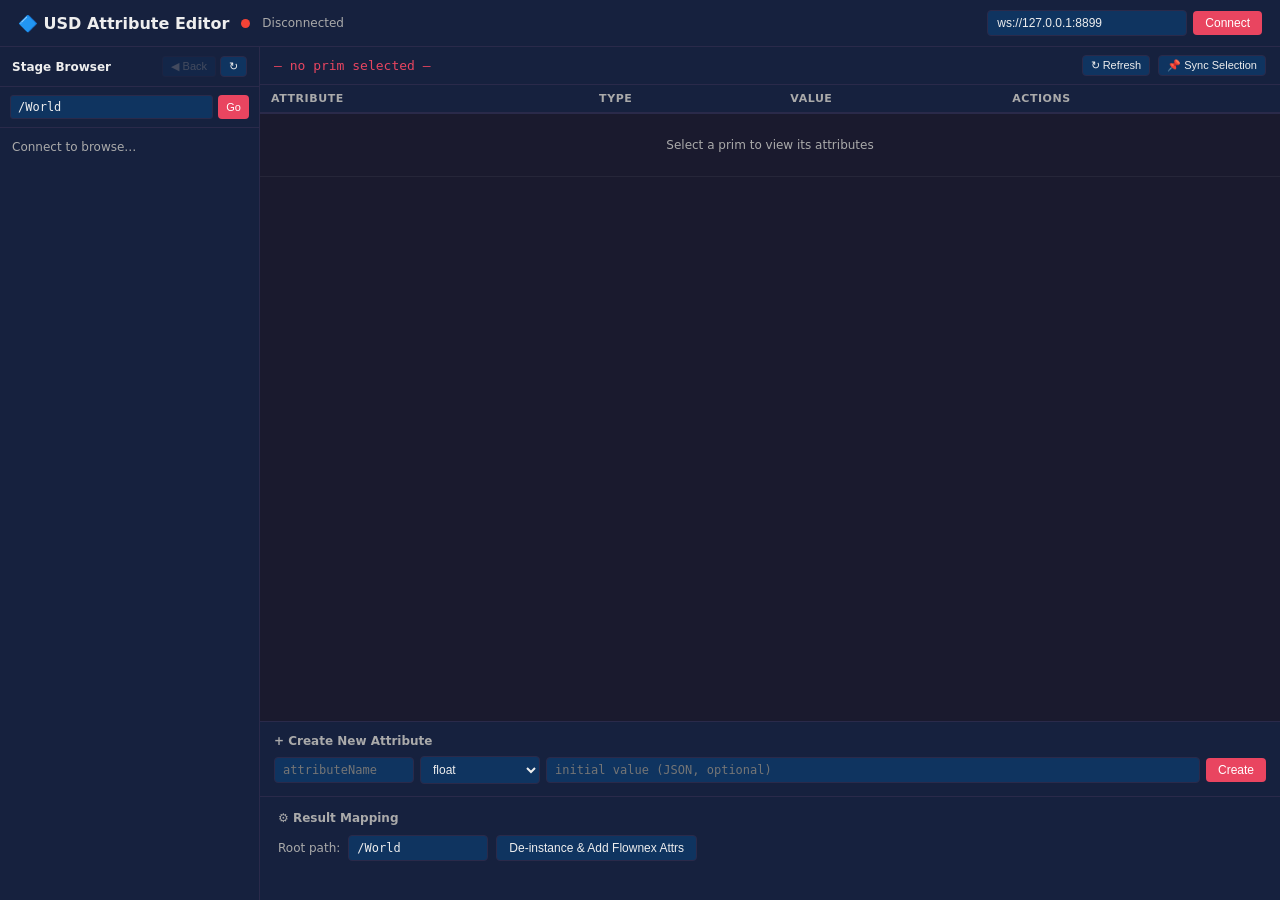
==== commit 1f3f00b5: "Fix WebRTC, De-instance bug, Back button, Browse/duplicate button cleanup Co-authored-by: RGoharimeh" ====
--- a/source/extensions/omnicool.webapp/data/webapp/usd-editor.html
+++ b/source/extensions/omnicool.webapp/data/webapp/usd-editor.html
@@ -35,7 +35,10 @@
     main { flex: 1; display: flex; overflow: hidden; }
     /* ── Prim panel ── */
     .prim-panel { width: 260px; background: var(--surface); border-right: 1px solid var(--border); display: flex; flex-direction: column; flex-shrink: 0; }
-    .panel-hdr { padding: 9px 12px; font-size: 12px; font-weight: 600; border-bottom: 1px solid var(--border); display: flex; align-items: center; justify-content: space-between; }
+    .panel-hdr { padding: 9px 12px; font-size: 12px; font-weight: 600; border-bottom: 1px solid var(--border); display: flex; align-items: center; justify-content: space-between; gap: 4px; }
+    .btn-back { background: var(--card); color: var(--text-dim); border: 1px solid var(--border); padding: 3px 8px; font-size: 11px; border-radius: 3px; cursor: pointer; }
+    .btn-back:not(:disabled):hover { background: var(--accent2); border-color: var(--accent2); color: var(--text); }
+    .btn-back:disabled { opacity: .3; cursor: default; }
     .path-row { padding: 8px 10px; display: flex; gap: 5px; border-bottom: 1px solid var(--border); }
     .path-row input { flex: 1; background: var(--card); border: 1px solid var(--border); color: var(--text); padding: 4px 7px; border-radius: 3px; font-size: 12px; font-family: monospace; }
     .prim-list { flex: 1; overflow-y: auto; }
@@ -101,7 +104,10 @@
   <div class="prim-panel">
     <div class="panel-hdr">
       Stage Browser
-      <button class="btn-sm btn-secondary" onclick="refreshChildren()" title="Refresh children">↻</button>
+      <div style="display:flex;gap:4px;align-items:center">
+        <button class="btn-back" id="backBtn" onclick="goBack()" disabled title="Go to parent prim">◀ Back</button>
+        <button class="btn-sm btn-secondary" onclick="refreshChildren()" title="Refresh children">↻</button>
+      </div>
     </div>
     <div class="path-row">
       <input id="pathInp" value="/World" placeholder="Prim path" onkeydown="if(event.key==='Enter')goPath()"/>
@@ -170,6 +176,20 @@
 <script>
   /* ── State ─────────────────────────────────────────────────── */
   let ws = null, msgId = 0, pending = {}, currentPrim = null, editingAttr = null, attrRows = [];
+  let navHistory = [];  // stack of previously visited prim paths
+
+  /* ── Navigation history helpers ───────────────────────────── */
+  function _updateBackBtn() {
+    const btn = document.getElementById('backBtn');
+    if (btn) btn.disabled = navHistory.length === 0;
+  }
+
+  async function goBack() {
+    if (navHistory.length === 0) return;
+    const prev = navHistory.pop();
+    _updateBackBtn();
+    await _selectPrimInternal(prev);
+  }
 
   /* ── WebSocket ─────────────────────────────────────────────── */
   function toggleConnect() {
@@ -236,12 +256,22 @@
     } catch(e) { toast('Error: ' + e.message, true); }
   }
 
-  async function selectPrim(path) {
+  /* Internal: navigate to a prim WITHOUT pushing history (used by goBack). */
+  async function _selectPrimInternal(path) {
     currentPrim = path;
     document.getElementById('pathInp').value = path;
     document.getElementById('primLbl').textContent = path;
     document.querySelectorAll('.prim-item').forEach(el => el.classList.toggle('sel', el.dataset.path === path));
     await Promise.all([refreshAttrs(), refreshChildren()]);
+  }
+
+  /* Public: navigate to a prim and push current location onto the back-stack. */
+  async function selectPrim(path) {
+    if (currentPrim && currentPrim !== path) {
+      navHistory.push(currentPrim);
+      _updateBackBtn();
+    }
+    await _selectPrimInternal(path);
   }
 
   function renderPrimList(paths) {
@@ -390,10 +420,10 @@
     lbl.style.color = 'var(--text-dim)';
     lbl.textContent = 'Running…';
     try {
-      const r = await send('flownex_tools.deinstance_and_add_flownex', { root });
+      const r = await send('flownex.deinstance_and_add', { root });
       lbl.style.color = 'var(--success)';
-      lbl.textContent = r.summary || 'Done.';
-      toast('✓ ' + (r.summary || 'Done.'));
+      lbl.textContent = r.message || 'Done.';
+      toast('✓ ' + (r.message || 'Done.'));
     } catch(e) {
       lbl.style.color = 'var(--error)';
       lbl.textContent = 'Error: ' + e.message;
